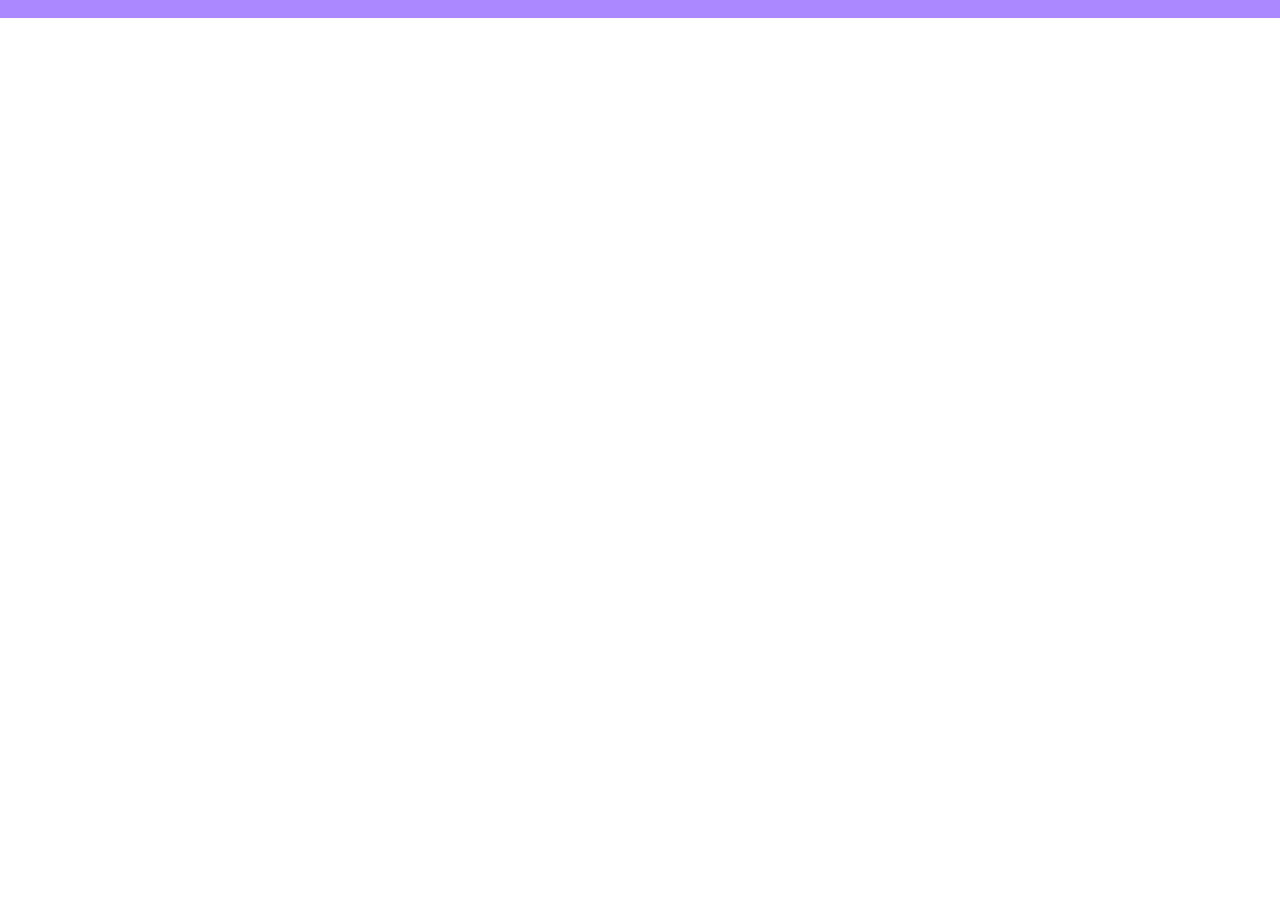
==== app/index.html @ 5df28d5e "Crando app Html y Css" ====
<!DOCTYPE html>
<html lang="en">

<head>
    <meta charset="UTF-8">
    <meta name="viewport" content="width=device-width, initial-scale=1.0">
    <title>Document</title>
    <link rel="stylesheet" href="style.css">
</head>

<body>
    <header>
       <img src="https://raw.githubusercontent.com/platzi/PlatziVideo/feature/react/src/assets/static/logo-platzi-video-BW2.png" alt="">
    </header>

</body>

</html>
---- app/style.css ----
body {
    margin: 0;
}

header {
    height: 60%;
    width: 100%;
    background-color: #AB88FF;
}

header img {
    width: 200px;
    margin-top: 10px;
    margin-left: 10px;
}
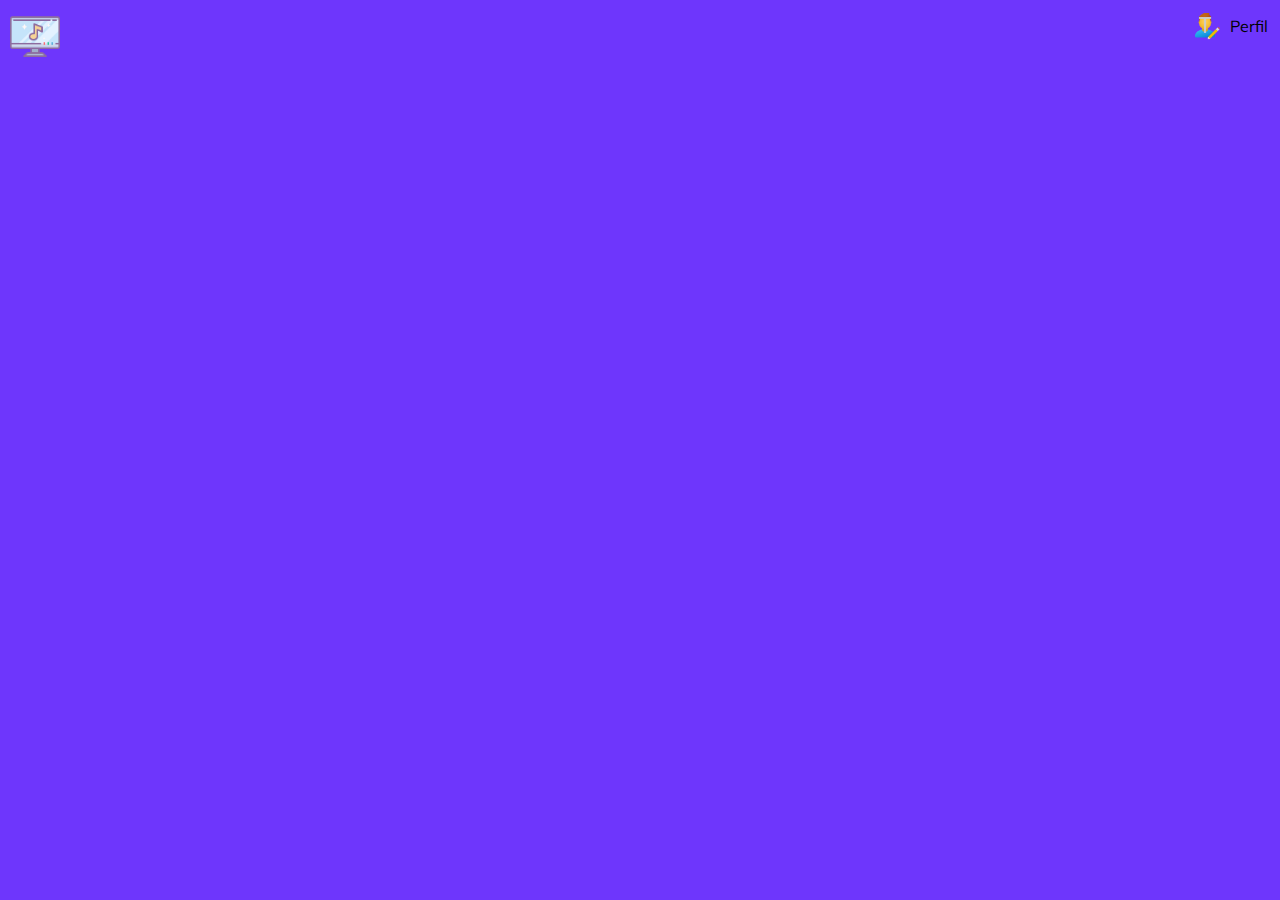
==== commit d83c78e2: "crenado menu desplegable" ====
--- a/app/index.html
+++ b/app/index.html
@@ -6,11 +6,22 @@
     <meta name="viewport" content="width=device-width, initial-scale=1.0">
     <title>Document</title>
     <link rel="stylesheet" href="style.css">
+    <link href="https://fonts.googleapis.com/css2?family=Mulish:ital,wght@0,200;0,300;1,200;1,300&display=swap" rel="stylesheet">
 </head>
 
 <body>
-    <header>
-       <img src="https://raw.githubusercontent.com/platzi/PlatziVideo/feature/react/src/assets/static/logo-platzi-video-BW2.png" alt="">
+    <header class="header">
+        <img class="header__img" src="./iconos/icons8-video-musical-64.png" alt="logo">
+        <div class="header__menu">
+            <div class="header__menu__profile">
+                <img class="header__menu__profile__img" src="./iconos/icons8-editar-usuario-masculino-48.png" alt="user">
+                <p>Perfil</p>
+            </div>
+            <ul>
+                <li><a href="./">Cuenta</a></li>
+                <li><a href="#">Cerrar Sesiòn</a></li>
+            </ul>
+        </div>
     </header>
 
 </body>
--- a/app/style.css
+++ b/app/style.css
@@ -1,15 +1,59 @@
 body {
     margin: 0;
+    background-color: #6e36fc;
+    font-family: "Mulish", sans-serif;
 }
 
-header {
+.header {
     height: 60%;
-    width: 100%;
-    background-color: #AB88FF;
+    width: 100vw;
+    background-color: #6e36fc;
+    display: flex;
+    justify-content: space-between
 }
 
-header img {
-    width: 200px;
+.header__img {
+    width: 50px;
     margin-top: 10px;
     margin-left: 10px;
 }
+
+.header__menu {
+    margin-right: 60px;
+}
+.header__menu ul {
+    display: none;
+    list-style: none;
+    padding: 0px;
+    position: absolute;
+    width: 100px;
+    text-align: right;
+     margin: 0px 0px 0px -18px; 
+}
+.header__menu:hover ul,
+ul:hover {
+    display: block;
+}
+.header__menu li {
+    margin: 10px 0px;
+}
+.header__menu a {
+    color: white;
+    text-decoration: none;
+}
+.header__menu__profile {
+    width: 30px;
+    display: flex;
+}
+.header__menu__profile__img {
+    width: 30px;
+    height: 30px;
+    margin-top: 10px;
+}
+.header__menu li a:hover{
+    text-decoration: underline;
+}
+.header__menu__profile p{
+padding-left: 10px;
+padding-right: 10px;
+}
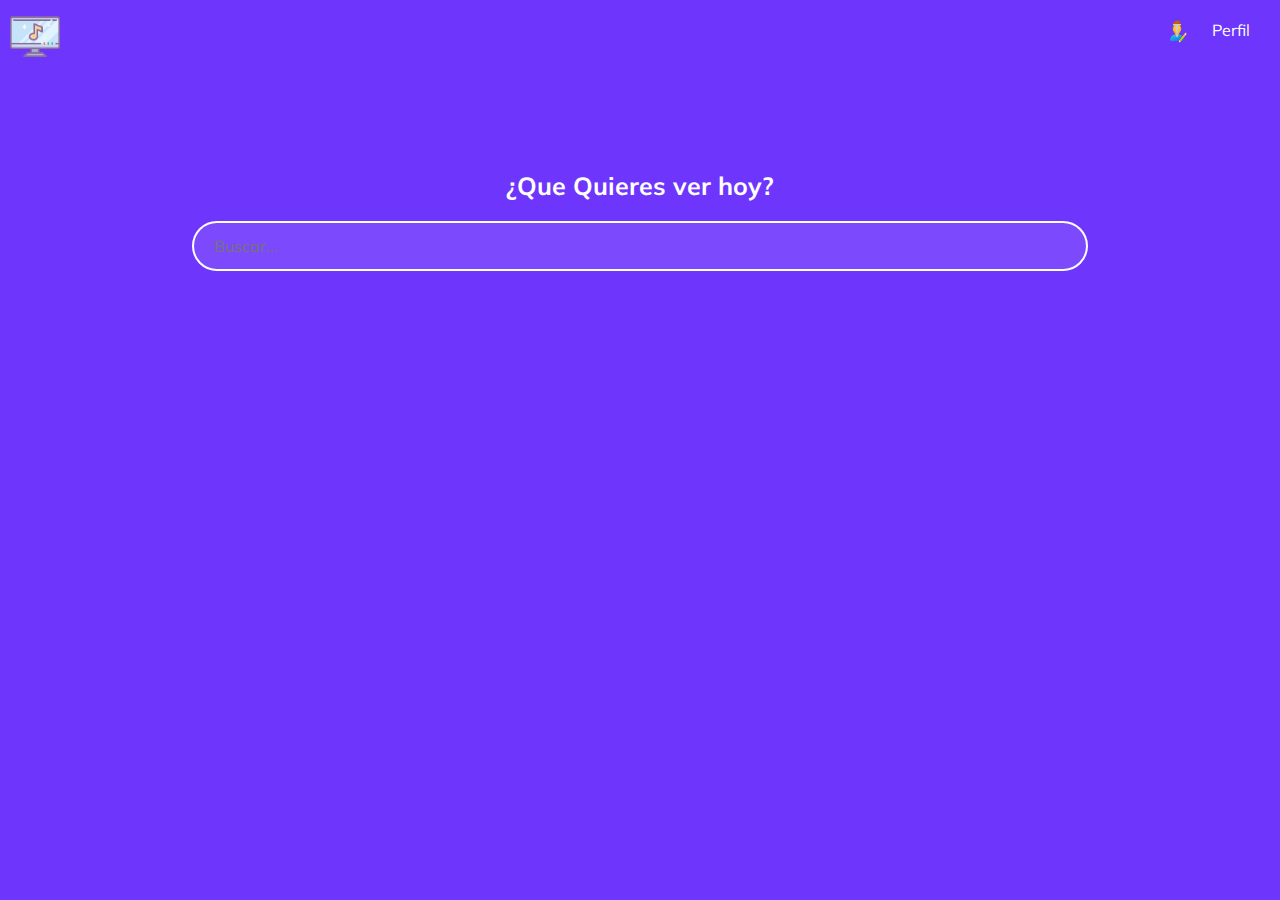
==== commit 09bbb318: "Agreando Buascador" ====
--- a/app/index.html
+++ b/app/index.html
@@ -6,7 +6,8 @@
     <meta name="viewport" content="width=device-width, initial-scale=1.0">
     <title>Document</title>
     <link rel="stylesheet" href="style.css">
-    <link href="https://fonts.googleapis.com/css2?family=Mulish:ital,wght@0,200;0,300;1,200;1,300&display=swap" rel="stylesheet">
+    <link href="https://fonts.googleapis.com/css2?family=Mulish:ital,wght@0,200;0,300;1,200;1,300&display=swap"
+        rel="stylesheet">
 </head>
 
 <body>
@@ -14,7 +15,8 @@
         <img class="header__img" src="./iconos/icons8-video-musical-64.png" alt="logo">
         <div class="header__menu">
             <div class="header__menu__profile">
-                <img class="header__menu__profile__img" src="./iconos/icons8-editar-usuario-masculino-48.png" alt="user">
+                <img class="header__menu__profile__img" src="./iconos/icons8-editar-usuario-masculino-48.png"
+                    alt="user">
                 <p>Perfil</p>
             </div>
             <ul>
@@ -24,6 +26,11 @@
         </div>
     </header>
 
+    <section class="main">
+        <h2 class="main__title">¿Que Quieres ver hoy?</h2>
+        <input class="input" type="search" placeholder="Buscar...">
+    </section>
+
 </body>
 
 </html>--- a/app/style.css
+++ b/app/style.css
@@ -9,7 +9,8 @@
     width: 100vw;
     background-color: #6e36fc;
     display: flex;
-    justify-content: space-between
+    justify-content: space-between;
+    align-items: center;
 }
 
 .header__img {
@@ -19,7 +20,7 @@
 }
 
 .header__menu {
-    margin-right: 60px;
+    margin-right: 30px;
 }
 .header__menu ul {
     display: none;
@@ -28,7 +29,7 @@
     position: absolute;
     width: 100px;
     text-align: right;
-     margin: 0px 0px 0px -18px; 
+    margin: 0px 0px 0px -14px;
 }
 .header__menu:hover ul,
 ul:hover {
@@ -42,18 +43,44 @@
     text-decoration: none;
 }
 .header__menu__profile {
-    width: 30px;
     display: flex;
+    align-items: center;
 }
 .header__menu__profile__img {
-    width: 30px;
-    height: 30px;
-    margin-top: 10px;
+    width: 20px;
+    height: 25px;
+    padding-right: 0px;
 }
-.header__menu li a:hover{
+.header__menu li a:hover {
     text-decoration: underline;
 }
-.header__menu__profile p{
-padding-left: 10px;
-padding-right: 10px;
+.header__menu__profile p {
+    padding-left: 25px;
+    padding-right: 0px;
+    color: white;
+    margin: 0px;
 }
+.main{
+    height: 300px;
+    display: flex;
+    flex-direction: column;
+    align-items: center;
+    justify-content: center;
+}
+
+.main__title{
+    color:#FFFFFF;
+    font-size: 25px;
+}
+.input{
+border: 2px solid #fff;
+border-radius: 25px;
+color: white;
+font-family: "Mulish", sans-serif;
+font-size: 16px;
+height: 50px;
+padding:0px 20px;
+width: 70%;
+background-color: rgba(255, 255, 255, 0.1);
+outline: none;
+}
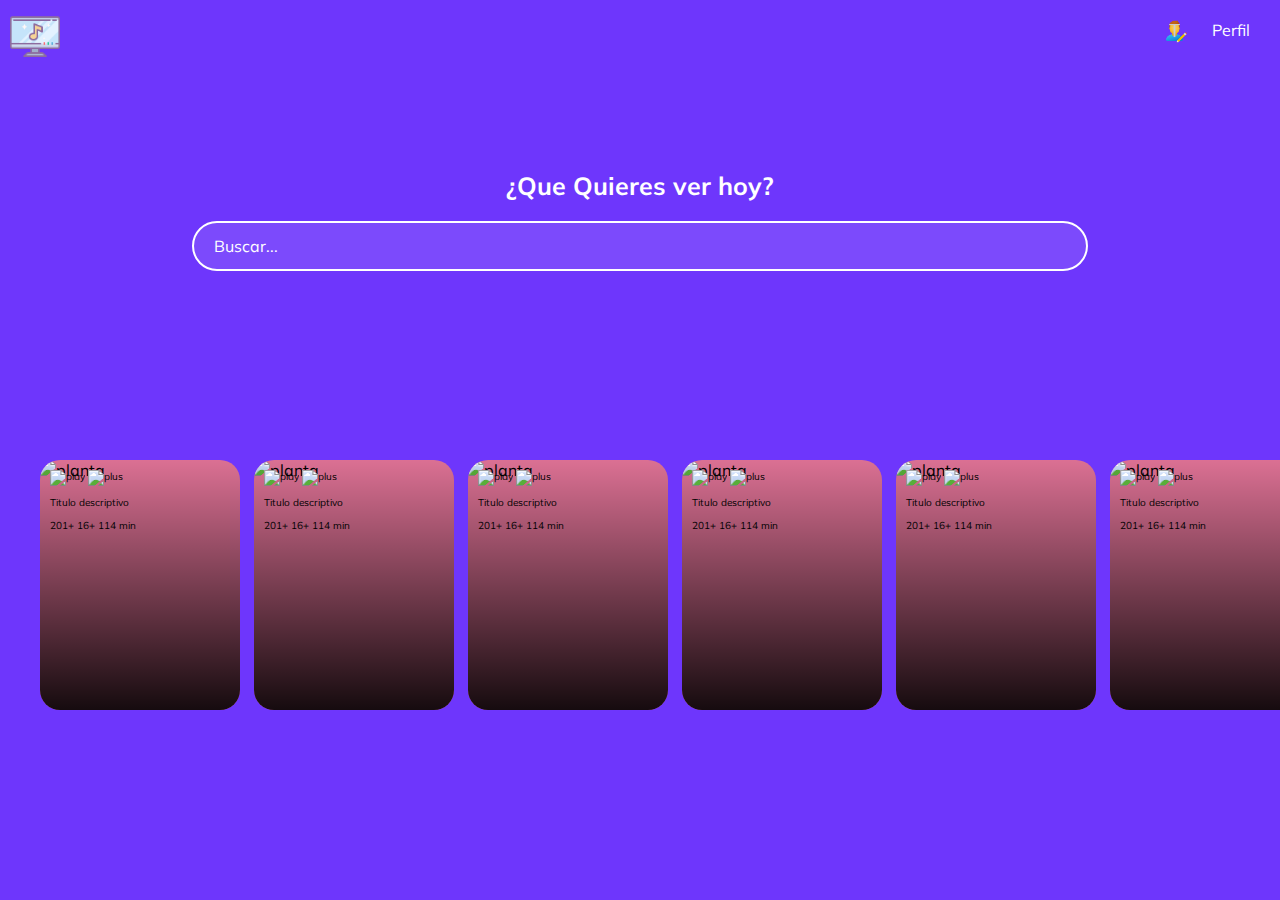
==== commit 75125434: "Agregando Caroucel" ====
--- a/app/index.html
+++ b/app/index.html
@@ -30,6 +30,123 @@
         <h2 class="main__title">¿Que Quieres ver hoy?</h2>
         <input class="input" type="search" placeholder="Buscar...">
     </section>
+    <section class="caroucel">
+        <div class="caroucel__container">
+            <div class="caroucel-item">
+                <img clas="caroucel-item__img"
+                    src="https://images.pexels.com/photos/425173/pexels-photo-425173.jpeg?auto=compress&cs=tinysrgb&h=650&w=940 "
+                    alt="planta">
+                <div class="caroucel-item__detail">
+                    <div>
+                        <img src="https://img.icons8.com/nolan/64/play.png" alt="play" />
+                        <img src="https://img.icons8.com/nolan/64/plus.png" alt="plus" />
+                    </div>
+
+                    <p class="caroucel-item__detail--title">Titulo descriptivo</p>
+                    <p class="caroucel-item__detail--subtitle"> 201+ 16+ 114 min</p>
+                </div>
+            </div>
+            <div class="caroucel-item">
+                <img clas="caroucel-item__img"
+                    src="https://images.pexels.com/photos/425173/pexels-photo-425173.jpeg?auto=compress&cs=tinysrgb&h=650&w=940 "
+                    alt="planta">
+                <div class="caroucel-item__detail">
+                    <div>
+                        <img src="https://img.icons8.com/nolan/64/play.png" alt="play" />
+                        <img src="https://img.icons8.com/nolan/64/plus.png" alt="plus" />
+                    </div>
+
+                    <p class="caroucel-item__detail--title">Titulo descriptivo</p>
+                    <p class="caroucel-item__detail--subtitle"> 201+ 16+ 114 min</p>
+                </div>
+            </div>
+            <div class="caroucel-item">
+                <img clas="caroucel-item__img"
+                    src="https://images.pexels.com/photos/425173/pexels-photo-425173.jpeg?auto=compress&cs=tinysrgb&h=650&w=940 "
+                    alt="planta">
+                <div class="caroucel-item__detail">
+                    <div>
+                        <img src="https://img.icons8.com/nolan/64/play.png" alt="play" />
+                        <img src="https://img.icons8.com/nolan/64/plus.png" alt="plus" />
+                    </div>
+
+                    <p class="caroucel-item__detail--title">Titulo descriptivo</p>
+                    <p class="caroucel-item__detail--subtitle"> 201+ 16+ 114 min</p>
+                </div>
+            </div>
+            <div class="caroucel-item">
+                <img clas="caroucel-item__img"
+                    src="https://images.pexels.com/photos/425173/pexels-photo-425173.jpeg?auto=compress&cs=tinysrgb&h=650&w=940 "
+                    alt="planta">
+                <div class="caroucel-item__detail">
+                    <div>
+                        <img src="https://img.icons8.com/nolan/64/play.png" alt="play" />
+                        <img src="https://img.icons8.com/nolan/64/plus.png" alt="plus" />
+                    </div>
+
+                    <p class="caroucel-item__detail--title">Titulo descriptivo</p>
+                    <p class="caroucel-item__detail--subtitle"> 201+ 16+ 114 min</p>
+                </div>
+            </div>
+            <div class="caroucel-item">
+                <img clas="caroucel-item__img"
+                    src="https://images.pexels.com/photos/425173/pexels-photo-425173.jpeg?auto=compress&cs=tinysrgb&h=650&w=940 "
+                    alt="planta">
+                <div class="caroucel-item__detail">
+                    <div>
+                        <img src="https://img.icons8.com/nolan/64/play.png" alt="play" />
+                        <img src="https://img.icons8.com/nolan/64/plus.png" alt="plus" />
+                    </div>
+
+                    <p class="caroucel-item__detail--title">Titulo descriptivo</p>
+                    <p class="caroucel-item__detail--subtitle"> 201+ 16+ 114 min</p>
+                </div>
+            </div>
+            <div class="caroucel-item">
+                <img clas="caroucel-item__img"
+                    src="https://images.pexels.com/photos/425173/pexels-photo-425173.jpeg?auto=compress&cs=tinysrgb&h=650&w=940 "
+                    alt="planta">
+                <div class="caroucel-item__detail">
+                    <div>
+                        <img src="https://img.icons8.com/nolan/64/play.png" alt="play" />
+                        <img src="https://img.icons8.com/nolan/64/plus.png" alt="plus" />
+                    </div>
+
+                    <p class="caroucel-item__detail--title">Titulo descriptivo</p>
+                    <p class="caroucel-item__detail--subtitle"> 201+ 16+ 114 min</p>
+                </div>
+            </div>
+            <div class="caroucel-item">
+                <img clas="caroucel-item__img" src="https://images.pexels.com/photos/425173/pexels-photo-425173.jpeg?auto=compress&cs=tinysrgb&h=650&w=940 "
+                    alt="planta">
+                <div class="caroucel-item__detail">
+                    <div>
+                        <img src="https://img.icons8.com/nolan/64/play.png" alt="play"/>
+                        <img src="https://img.icons8.com/nolan/64/plus.png" alt="plus"/>
+                    </div>
+
+                    <p class="caroucel-item__detail--title">Titulo descriptivo</p>
+                    <p class="caroucel-item__detail--subtitle"> 201+ 16+ 114 min</p>
+                </div>
+            </div>
+            <div class="caroucel-item">
+                <img clas="caroucel-item__img" src="https://images.pexels.com/photos/425173/pexels-photo-425173.jpeg?auto=compress&cs=tinysrgb&h=650&w=940 "
+                    alt="planta">
+                <div class="caroucel-item__detail">
+                    <div>
+                        <img src="https://img.icons8.com/nolan/64/play.png" alt="play"/>
+                        <img src="https://img.icons8.com/nolan/64/plus.png" alt="plus"/>
+                    </div>
+
+                    <p class="caroucel-item__detail--title">Titulo descriptivo</p>
+                    <p class="caroucel-item__detail--subtitle"> 201+ 16+ 114 min</p>
+                </div>
+            </div>
+
+
+        </div>
+
+    </section>
 
 </body>
 
--- a/app/style.css
+++ b/app/style.css
@@ -22,6 +22,7 @@
 .header__menu {
     margin-right: 30px;
 }
+
 .header__menu ul {
     display: none;
     list-style: none;
@@ -31,36 +32,44 @@
     text-align: right;
     margin: 0px 0px 0px -14px;
 }
+
 .header__menu:hover ul,
 ul:hover {
     display: block;
 }
+
 .header__menu li {
     margin: 10px 0px;
 }
+
 .header__menu a {
     color: white;
     text-decoration: none;
 }
+
 .header__menu__profile {
     display: flex;
     align-items: center;
 }
+
 .header__menu__profile__img {
-    width: 20px;
+    width: 25px;
     height: 25px;
     padding-right: 0px;
 }
+
 .header__menu li a:hover {
     text-decoration: underline;
 }
+
 .header__menu__profile p {
     padding-left: 25px;
     padding-right: 0px;
     color: white;
     margin: 0px;
 }
-.main{
+
+.main {
     height: 300px;
     display: flex;
     flex-direction: column;
@@ -68,19 +77,87 @@
     justify-content: center;
 }
 
-.main__title{
-    color:#FFFFFF;
+.main__title {
+    color: #ffffff;
     font-size: 25px;
 }
-.input{
-border: 2px solid #fff;
-border-radius: 25px;
-color: white;
-font-family: "Mulish", sans-serif;
-font-size: 16px;
-height: 50px;
-padding:0px 20px;
-width: 70%;
-background-color: rgba(255, 255, 255, 0.1);
-outline: none;
+
+::placeholder {
+    color: white;
 }
+
+.input {
+    border: 2px solid #fff;
+    border-radius: 30px;
+    color: white;
+    font-family: "Mulish", sans-serif;
+    font-size: 16px;
+    height: 50px;
+    padding: 0px 20px;
+    width: 70%;
+    background-color: rgba(255, 255, 255, 0.1);
+    outline: none;
+}
+
+.caroucel {
+    width: 100%;
+    overflow: scroll;
+    padding: 30px;
+    position: relative;
+}
+
+.caroucel__container {
+    white-space: nowrap;
+    margin: 70px 0px;
+    padding-bottom: 10px;
+}
+
+.caroucel-item {
+    background-color: palevioletred;
+    width: 200px;
+    height: 250px;
+    border-radius: 20px;
+    overflow: hidden;
+    margin-left: 10px;
+    display: inline-block;
+    cursor: pointer;
+    transition: 450ms all;
+    transform-origin: center left;
+    position: relative;
+}
+
+.caroucel-item:hover ~ .caroucel-item {
+    transform: translate3d(100px, 0, 0);
+}
+
+.caroucel__container:hover .caroucel-item {
+    opacity: 0.3;
+}
+
+.caroucel__container:hover .caroucel-item:hover {
+    transform: scale(1.5);
+    opacity: 1;
+}
+
+.caroucel-item__img {
+    height: 250px;
+    width: 200px;
+    object-fit: cover;
+}
+
+.caroucel-item__detail {
+    background: linear-gradient(
+        to top,
+        rgba(0, 0, 0, 0.9) 0%,
+        rgba(0, 0, 0, 0) 100%
+    );
+    font-size: 10px;
+    opacity: 1;
+    transition: 450ms opacity;
+    padding: 10px;
+    position: absolute;
+    left: 0;
+    top: 0;
+    right: 0;
+    bottom: 0;
+}
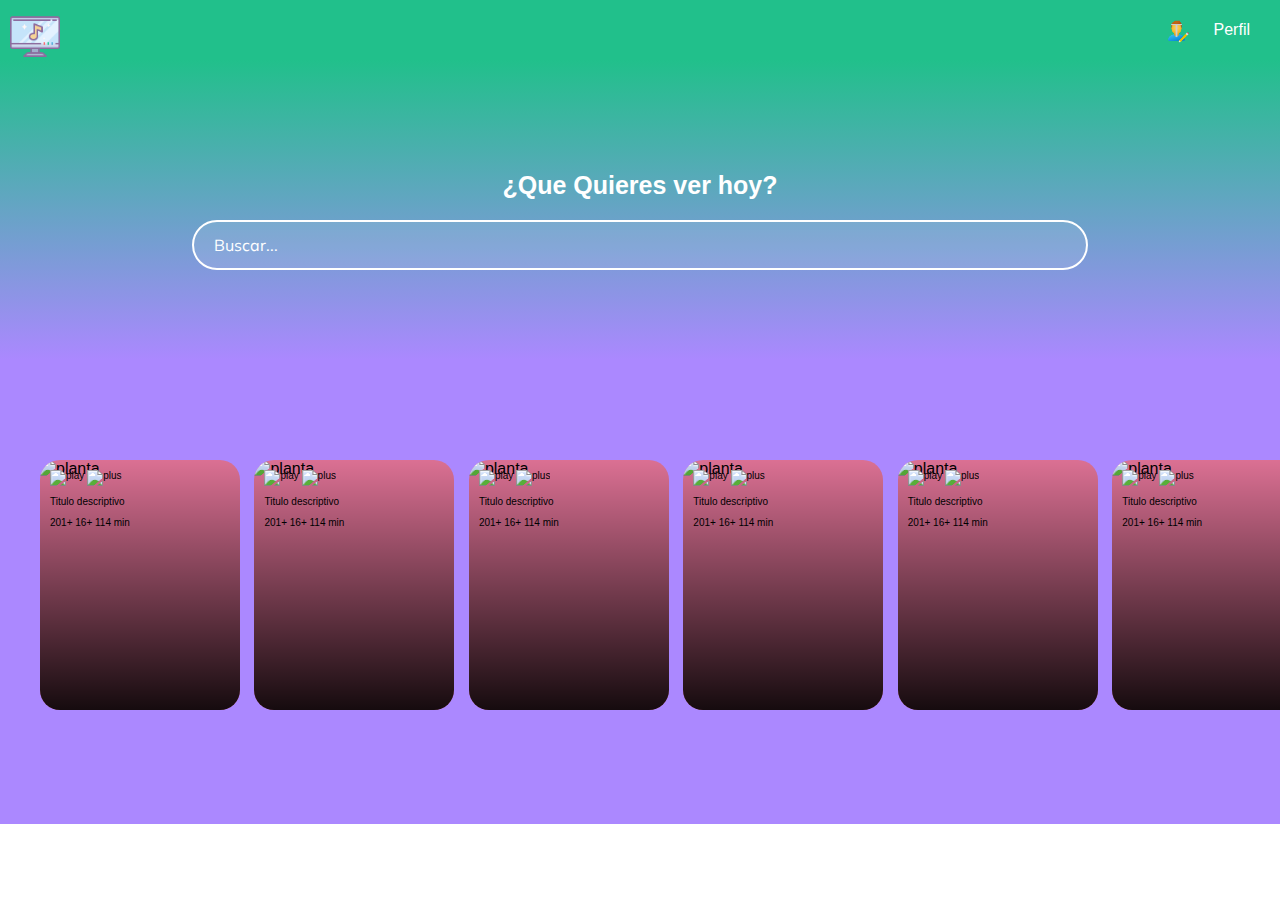
==== commit be87d7d3: "Agregando inicio de seccion y registrase" ====
--- a/app/index.html
+++ b/app/index.html
@@ -117,12 +117,13 @@
                 </div>
             </div>
             <div class="caroucel-item">
-                <img clas="caroucel-item__img" src="https://images.pexels.com/photos/425173/pexels-photo-425173.jpeg?auto=compress&cs=tinysrgb&h=650&w=940 "
+                <img clas="caroucel-item__img"
+                    src="https://images.pexels.com/photos/425173/pexels-photo-425173.jpeg?auto=compress&cs=tinysrgb&h=650&w=940 "
                     alt="planta">
                 <div class="caroucel-item__detail">
                     <div>
-                        <img src="https://img.icons8.com/nolan/64/play.png" alt="play"/>
-                        <img src="https://img.icons8.com/nolan/64/plus.png" alt="plus"/>
+                        <img src="https://img.icons8.com/nolan/64/play.png" alt="play" />
+                        <img src="https://img.icons8.com/nolan/64/plus.png" alt="plus" />
                     </div>
 
                     <p class="caroucel-item__detail--title">Titulo descriptivo</p>
@@ -130,22 +131,20 @@
                 </div>
             </div>
             <div class="caroucel-item">
-                <img clas="caroucel-item__img" src="https://images.pexels.com/photos/425173/pexels-photo-425173.jpeg?auto=compress&cs=tinysrgb&h=650&w=940 "
+                <img clas="caroucel-item__img"
+                    src="https://images.pexels.com/photos/425173/pexels-photo-425173.jpeg?auto=compress&cs=tinysrgb&h=650&w=940 "
                     alt="planta">
                 <div class="caroucel-item__detail">
                     <div>
-                        <img src="https://img.icons8.com/nolan/64/play.png" alt="play"/>
-                        <img src="https://img.icons8.com/nolan/64/plus.png" alt="plus"/>
+                        <img src="https://img.icons8.com/nolan/64/play.png" alt="play" />
+                        <img src="https://img.icons8.com/nolan/64/plus.png" alt="plus" />
                     </div>
 
                     <p class="caroucel-item__detail--title">Titulo descriptivo</p>
                     <p class="caroucel-item__detail--subtitle"> 201+ 16+ 114 min</p>
                 </div>
             </div>
-
-
         </div>
-
     </section>
 
 </body>
--- a/app/style.css
+++ b/app/style.css
@@ -1,16 +1,15 @@
 body {
     margin: 0;
-    background-color: #6e36fc;
-    font-family: "Mulish", sans-serif;
+    font-family: "Muli", sans-serif;
 }
 
 .header {
     height: 60%;
-    width: 100vw;
-    background-color: #6e36fc;
+    width: 100%;
     display: flex;
     justify-content: space-between;
     align-items: center;
+    background-color: #21c08b;
 }
 
 .header__img {
@@ -75,6 +74,14 @@
     flex-direction: column;
     align-items: center;
     justify-content: center;
+    background: linear-gradient(#21c08b, #ab88ff);
+}
+.categories__title{
+    color: red;
+    font-size: 16px;
+    position: absolute;
+    padding-left: 30px;
+    width: 100%;
 }
 
 .main__title {
@@ -104,6 +111,7 @@
     overflow: scroll;
     padding: 30px;
     position: relative;
+    background-color: #ab88ff;
 }
 
 .caroucel__container {
@@ -161,3 +169,152 @@
     right: 0;
     bottom: 0;
 }
+ .login {
+    background: linear-gradient(#21c08b, #ab88ff);
+    display: flex;
+    align-items: center;
+    justify-content: center;
+    flex-direction: column;
+    padding: 0px 30px;
+    min-height: calc(100vh - 200px);
+}
+
+.login__container {
+    background-color: rgba(255, 255, 255, 0.1);
+    border: 2px solid white;
+    border-radius: 40px;
+    color: white;
+    padding: 60px 68px 40px;
+    min-height: 500px;
+    width: 250px;
+    display: flex;
+    justify-content: space-around;
+    flex-direction: column;
+}
+
+.login__container--form {
+    display: flex;
+    flex-direction: column;
+}
+
+.login__container--form label {
+    font-size: 14px;
+}
+
+.login__container--remember-me {
+    color: white;
+    display: flex;
+    justify-content: space-between;
+    margin-top: 10px;
+}
+
+.login__container--remember-me a {
+    color: white;
+    font-size: 14px;
+    text-decoration: none;
+}
+
+.login__container--remember-me a:hover {
+    text-decoration: underline;
+}
+
+.login__container--social-media > div {
+    display: flex;
+    align-items: center;
+    font-size: 14px;
+    margin-bottom: 10px;
+}
+
+.login__container--social-media > div > img {
+    width: 30px;
+    margin-right: 10px;
+}
+
+.login__container--register {
+    font-size: 14px;
+}
+
+.login__container--register a {
+    font-size: 16px;
+    color: white;
+    font-weight: bold;
+    text-decoration: none;
+}
+.login__container--register--inicio a {
+    padding-left: 60px;
+    text-align: center;
+    font-size: 16px;
+    color: white;
+    font-weight: bold;
+    text-decoration: none;
+}
+
+.login__container--register--inicio a:hover {
+    text-decoration: underline;
+}
+.login__container--register a:hover {
+    text-decoration: underline;
+}
+
+.input__login {
+    background-color: transparent;
+    border-left: 0px;
+    border-top: 0px;
+    border-right: 0px;
+    border-bottom: 2px solid white;
+    font-family: "Muli", sans-serif;
+    font-size: 16px;
+    margin-bottom: 20px;
+    padding: 0px 20px;
+    outline: none;
+    height: 45px;
+}
+::placeholder {
+    color: white;
+}
+
+.button {
+    background-color: rgba(255, 255, 255, 0.1);
+    border: none;
+    border-radius: 25px;
+    color: white;
+    cursor: pointer;
+    font-size: 16px;
+    font-weight: bold;
+    font-family: "Muli", sans-serif;
+    height: 50px;
+    letter-spacing: 1px;
+    margin: 10px 0px;
+}
+
+.footer {
+    background-color: #ab88ff;
+    display: flex;
+    align-items: center;
+    height: 100px;
+    width: 100%;
+    justify-content: space-around;
+}
+
+.footer a {
+    color: white;
+    cursor: pointer;
+    font-size: 14px;
+    padding-left: 30px;
+    text-decoration: none;
+}
+
+
+
+.footer a:hover {
+    text-decoration: underline;
+}
+
+@media only screen and (max-width:60px){
+    .login__container{
+        background-color: transparent;
+        border: none;
+        padding: 0px;
+        width: 100%;
+    }
+}  